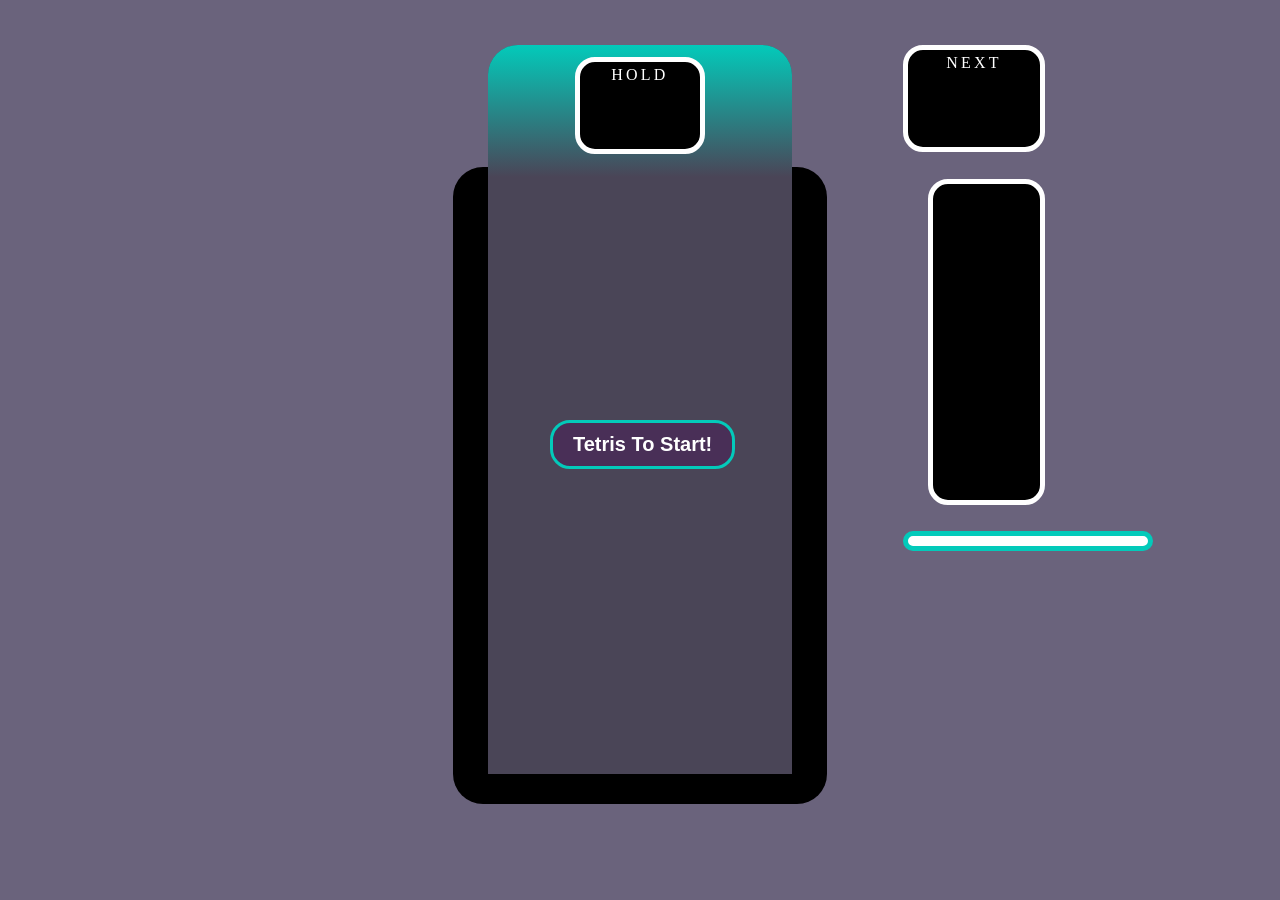
==== index.html @ 06b606b1 "배포 환경 구성 제목 바꿈" ====
<!doctype html>
<html lang="en">
  <head>
    <meta charset="UTF-8" />
    <meta name="viewport" content="width=device-width, initial-scale=1.0" />
    <title>Tetris to Go!</title>
    <link rel="stylesheet" href="reset.css" />
    <link rel="stylesheet" href="tetris.css" />
    <script type="module" src="index.js" defer></script>
  </head>
  <body>
    <main>
      <section class="game_ground">
        <!-- 그냥 왼쪽에 들어갈 가변 패딩 -->
        <article class="blank"></article>

        <!-- 테트리스 메인 보드 -->
        <article class="game">
          <!-- 미노 홀드 케이스 -->
          <div class="hold_mino">
            <span>HOLD</span>
            <div class="mino_case"></div>
          </div>

          <!-- 테트리스 메인 배경 -->
          <div class="board_wing left_wing"></div>
          <div class="main_board">
            <!-- 진짜 테트리스 보드 -->
            <div class="tetris_board"></div>

            <!-- 배경 확인용 -->
            <!-- <div class="tetris_board">
              <div class="temp"></div>
              <div class="temp"></div>
              <div class="temp"></div>
              <div class="temp"></div>
              <div class="temp"></div>
              <div class="temp"></div>
              <div class="temp"></div>
              <div class="temp"></div>
              <div class="temp"></div>
              <div class="temp"></div>
              <div class="temp"></div>
              <div class="temp"></div>
              <div class="temp"></div>
              <div class="temp"></div>
              <div class="temp"></div>
              <div class="temp"></div>
              <div class="temp"></div>
              <div class="temp"></div>
              <div class="temp"></div>
              <div class="temp"></div>
              <div class="temp"></div>
              <div class="temp"></div>
              <div class="temp"></div>
              <div class="temp"></div>
              <div class="temp"></div>
              <div class="temp"></div>
              <div class="temp"></div>
              <div class="temp"></div>
              <div class="temp"></div>
              <div class="temp"></div>
              <div class="temp"></div>
              <div class="temp"></div>
              <div class="temp"></div>
              <div class="temp"></div>
              <div class="temp"></div>
              <div class="temp"></div>
              <div class="temp"></div>
              <div class="temp"></div>
              <div class="temp"></div>
              <div class="temp"></div>
              <div class="temp"></div>
              <div class="temp"></div>
              <div class="temp"></div>
              <div class="temp"></div>
              <div class="temp"></div>
              <div class="temp"></div>
              <div class="temp"></div>
              <div class="temp"></div>
              <div class="temp"></div>
              <div class="temp"></div>
              <div class="temp"></div>
              <div class="temp"></div>
              <div class="temp"></div>
              <div class="temp"></div>
              <div class="temp"></div>
              <div class="temp"></div>
              <div class="temp"></div>
              <div class="temp"></div>
              <div class="temp"></div>
              <div class="temp"></div>
              <div class="temp"></div>
              <div class="temp"></div>
              <div class="temp"></div>
              <div class="temp"></div>
              <div class="temp"></div>
              <div class="temp"></div>
              <div class="temp"></div>
              <div class="temp"></div>
              <div class="temp"></div>
              <div class="temp"></div>
              <div class="temp"></div>
              <div class="temp"></div>
              <div class="temp"></div>
              <div class="temp"></div>
              <div class="temp"></div>
              <div class="temp"></div>
              <div class="temp"></div>
              <div class="temp"></div>
              <div class="temp"></div>
              <div class="temp"></div>
              <div class="temp"></div>
              <div class="temp"></div>
              <div class="temp"></div>
              <div class="temp"></div>
              <div class="temp"></div>
              <div class="temp"></div>
              <div class="temp"></div>
              <div class="temp"></div>
              <div class="temp"></div>
              <div class="temp"></div>
              <div class="temp"></div>
              <div class="temp"></div>
              <div class="temp"></div>
              <div class="temp"></div>
              <div class="temp"></div>
              <div class="temp"></div>
              <div class="temp"></div>
              <div class="temp"></div>
              <div class="temp"></div>
              <div class="temp"></div>
              <div class="temp"></div>
              <div class="temp"></div>
              <div class="temp"></div>
              <div class="temp"></div>
              <div class="temp"></div>
              <div class="temp"></div>
              <div class="temp"></div>
              <div class="temp"></div>
              <div class="temp"></div>
              <div class="temp"></div>
              <div class="temp"></div>
              <div class="temp"></div>
              <div class="temp"></div>
              <div class="temp"></div>
              <div class="temp"></div>
              <div class="temp"></div>
              <div class="temp"></div>
              <div class="temp"></div>
              <div class="temp"></div>
              <div class="temp"></div>
              <div class="temp"></div>
              <div class="temp"></div>
              <div class="temp"></div>
              <div class="temp"></div>
              <div class="temp"></div>
              <div class="temp"></div>
              <div class="temp"></div>
              <div class="temp"></div>
              <div class="temp"></div>
              <div class="temp"></div>
              <div class="temp"></div>
              <div class="temp"></div>
              <div class="temp"></div>
              <div class="temp"></div>
              <div class="temp"></div>
              <div class="temp"></div>
              <div class="temp"></div>
              <div class="temp"></div>
              <div class="temp"></div>
              <div class="temp"></div>
              <div class="temp"></div>
              <div class="temp"></div>
              <div class="temp"></div>
              <div class="temp"></div>
              <div class="temp"></div>
              <div class="temp"></div>
              <div class="temp"></div>
              <div class="temp"></div>
              <div class="temp"></div>
              <div class="temp"></div>
              <div class="temp"></div>
              <div class="temp"></div>
              <div class="temp"></div>
              <div class="temp"></div>
              <div class="temp"></div>
              <div class="temp"></div>
              <div class="temp"></div>
              <div class="temp"></div>
              <div class="temp"></div>
              <div class="temp"></div>
              <div class="temp"></div>
              <div class="temp"></div>
              <div class="temp"></div>
              <div class="temp"></div>
              <div class="temp"></div>
              <div class="temp"></div>
              <div class="temp"></div>
              <div class="temp"></div>
              <div class="temp"></div>
              <div class="temp"></div>
              <div class="temp"></div>
              <div class="temp"></div>
              <div class="temp"></div>
              <div class="temp"></div>
              <div class="temp"></div>
              <div class="temp"></div>
              <div class="temp"></div>
              <div class="temp"></div>
              <div class="temp"></div>
              <div class="temp"></div>
              <div class="temp"></div>
              <div class="temp"></div>
              <div class="temp"></div>
              <div class="temp"></div>
              <div class="temp"></div>
              <div class="temp"></div>
              <div class="temp"></div>
              <div class="temp"></div>
              <div class="temp"></div>
              <div class="temp"></div>
              <div class="temp"></div>
              <div class="temp"></div>
              <div class="temp"></div>
              <div class="temp"></div>
              <div class="temp"></div>
              <div class="temp"></div>
              <div class="temp"></div>
              <div class="temp"></div>
              <div class="temp"></div>
              <div class="temp"></div>
            </div> -->
          </div>
          <div class="board_wing right_wing"></div>
        </article>

        <!-- 다음 미노 / 점수 / 기타 정보 -->
        <article class="infos">
          <div class="next_minos">
            <!-- 바로 다음 미노 -->
            <div class="leftshift_container">
              <div class="next_mino">
                <span>NEXT</span>
                <div class="mino_case"></div>
              </div>
            </div>

            <!-- 그 이후 미노 (2 ~ 5번째) -->
            <div class="rightshift_container">
              <div class="further_next">
                <div class="temp"></div>
                <div class="temp"></div>
                <div class="temp"></div>
                <div class="temp"></div>
              </div>
            </div>
          </div>

          <!-- 점수판 -->
          <div class="score_board"></div>
        </article>
      </section>
    </main>
  </body>
</html>
---- tetris.css ----
/* 테트리미노 디자인 */

/* .tetris_board {
  width: 100%;
  height: calc(100% - 100% / 6);
  position: relative;
  top: -10px;
  display: grid;
  grid-template-columns: repeat(10, 1fr);
} */

.grid_unit {
  width: 100%;
  aspect-ratio: 1 / 1;
}

.tetrimino {
  transition: none;
}

.i_mino {
  border: 2px solid rgb(34, 123, 150);
  background-color: rgb(69, 202, 243);
}

.o_mino {
  border: 2px solid rgb(207, 205, 39);
  background-color: rgb(255, 252, 52);
}

.s_mino {
  border: 2px solid rgb(64, 128, 28);
  background-color: rgb(122, 228, 61);
}

.z_mino {
  border: 2px solid rgb(156, 23, 41);
  background-color: rgb(216, 63, 83);
}

.l_mino {
  border: 2px solid rgb(160, 95, 16);
  background-color: rgb(255, 153, 21);
}

.j_mino {
  border: 2px solid rgb(30, 60, 141);
  background-color: rgb(22, 84, 255);
}

.t_mino {
  border: 2px solid rgb(97, 26, 129);
  background-color: rgb(161, 34, 219);
}

/* 배경 디자인 */
main {
  width: 100vw;
  height: 100vh;
  background-color: rgb(106, 99, 124);
  padding: 5lvh 5lvw;
  margin: 0;
}

.game_ground {
  width: 100%;
  max-width: 1280px;
  height: 100%;
  /* border: 1px solid black; */
  display: flex;
  justify-content: start;
  align-items: center;
  gap: 1lvw;
  margin: 0 auto;
  /* pointer-events: none; */
}

.blank {
  width: 30%;
  min-width: 0px;
  max-width: 400px;
  /* border: 1px solid black; */
}

.game {
  width: 100%;
  min-width: 400px;
  max-width: 500px;
  height: 100%;
  /* border: 1px solid black; */
  display: flex;
  justify-content: center;
  align-items: start;
  position: relative;
  pointer-events: none;
}

.hold_mino {
  color: white;
  font-size: 16px;
  height: calc((90% / 6) * 0.8);
  aspect-ratio: 4 / 3;
  border: 5px solid white;
  border-radius: 20px;
  letter-spacing: 0.2em;
  background-color: black;
  display: flex;
  flex-direction: column;
  justify-content: start;
  align-items: center;
  position: absolute;
  top: calc((90% / 6) * 0.1);
  padding: 5px;
  gap: 5px;
  z-index: 3;
}

.mino_case {
  width: 100%;
  height: 100%;
  font-size: 12px;
  display: flex;
  justify-content: center;
  align-items: center;
}

.main_board {
  height: 90%;
  aspect-ratio: 10 / 24;
  /* border: 1px solid black; */
  border-radius: 30px 30px 0 0;
  background-color: rgba(0, 0, 0, 0.3);
  position: relative;
}

.main_board::before {
  content: "";
  width: 100%;
  height: calc(100% / 6 + 10px);
  border-radius: 30px 30px 0 0;
  background: linear-gradient(rgb(3, 202, 186), transparent);
  display: block;
  position: relative;
  z-index: 2;
}

.main_board::after {
  content: "";
  width: 100%;
  height: 30px;
  background-color: black;
  position: absolute;
  bottom: -30px;
}

.board_wing {
  width: 7%;
  min-width: 30px;
  height: calc(90% - 90% / 6 + 30px);
  background-color: black;
  position: relative;
  top: calc(90% / 6);
}

.left_wing {
  border-radius: 30px 0 0 30px;
}

.right_wing {
  border-radius: 0 30px 30px 0;
}

.tetris_board {
  width: 100%;
  height: calc(100% - 100% / 6);
  position: relative;
  top: -10px;
  display: grid;
  grid-template-columns: repeat(10, 1fr);
}

.tetris_board > .temp {
  width: 100%;
  aspect-ratio: 1 / 1;
  border: 2px solid gray;
}

.tetris_board > .temp:nth-child(124) {
  width: 100%;
  aspect-ratio: 1 / 1;
  border: 2px solid rgb(97, 26, 129);
  background-color: rgb(161, 34, 219);
}

.infos {
  width: 30%;
  min-width: 200px;
  max-width: 400px;
  height: 100%;
  /* border: 1px solid black; */
  /* pointer-events: none; */
}

.next_minos {
  width: 40%;
  min-width: fit-content;
  height: 60%;
  /* border: 1px solid black; */
  display: flex;
  flex-direction: column;
  justify-content: start;
  gap: 3lvh;
  pointer-events: none;
}

.leftshift_container {
  width: 100%;
  height: 22%;
}

.next_mino {
  color: white;
  font-size: 16px;
  height: 100%;
  aspect-ratio: 4 / 3;
  border: 5px solid white;
  border-radius: 20px;
  letter-spacing: 0.2em;
  background-color: black;
  display: flex;
  flex-direction: column;
  justify-content: start;
  align-items: center;
  padding: 5px;
  gap: 5px;
}

.rightshift_container {
  width: 100%;
  height: fit-content;
  display: flex;
  flex-direction: column;
  justify-content: start;
  align-items: end;
}

.further_next {
  color: white;
  width: 13lvh;
  height: fit-content;
  border: 5px solid white;
  border-radius: 20px;
  background-color: black;
  padding: 5px;
  display: flex;
  flex-direction: column;
  justify-content: start;
  align-items: center;
  gap: 5px;
}

.further_next_mino {
  width: 100%;
  aspect-ratio: 4 / 3;
  display: flex;
  justify-content: center;
  align-items: center;
}

.further_next > .temp {
  width: 100%;
  aspect-ratio: 4 / 3;
  display: flex;
  justify-content: center;
  align-items: center;
}

.score_board {
  color: black;
  font-size: 16px;
  width: 80%;
  min-width: 200px;
  height: fit-content;
  border: 5px solid rgb(3, 202, 186);
  border-radius: 20px;
  text-align: center;
  letter-spacing: 0.2em;
  background-color: white;
  padding: 5px;
  /* pointer-events: none; */
}

/* 기타 시스템 UI */

.start_btn {
  color: white;
  font-size: 20px;
  font-weight: bold;
  border: 3px solid rgb(3, 202, 186);
  background-color: rgba(72, 13, 87, 0.4);
  border-radius: 20px;
  padding: 10px 20px;
  position: absolute;
  top: calc(50% - 30px);
  left: calc(50% - 90px);
  cursor: pointer;
}

.count_down_num {
  color: rgb(16, 247, 227);
  font-size: 200px;
  font-weight: bolder;
  position: absolute;
  top: calc(50% - 0.7em);
  left: calc(50% - 0.25em);
  transition: all 0.5s;
}

.count_down_animation {
  font-size: 80px;
}
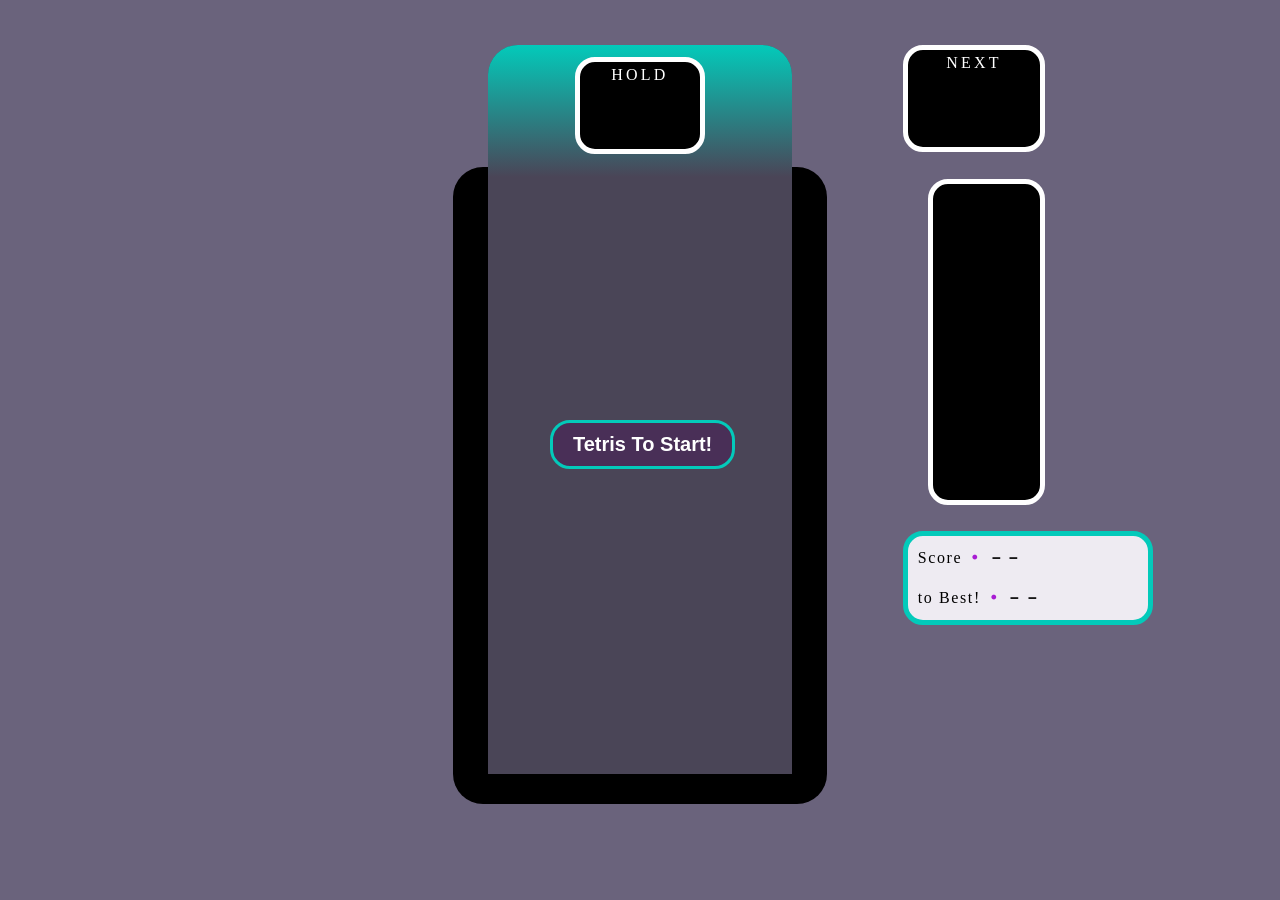
==== commit e2c2b26b: "나름 작동하는 테트리스 완성 이펙트 애니메이션 일부 미완성" ====
--- a/index.html
+++ b/index.html
@@ -258,7 +258,22 @@
           </div>
 
           <!-- 점수판 -->
-          <div class="score_board"></div>
+          <div class="score_board">
+            <div class="scores">
+              <div class="score">
+                Score
+                <div>・</div>
+                <span></span>
+              </div>
+              <div class="highscore">
+                to Best!
+                <div>・</div>
+                <span></span>
+              </div>
+            </div>
+            <div class="spin_review info_hidden"></div>
+            <button class="restart info_hidden">Click to Restart!</button>
+          </div>
         </article>
       </section>
     </main>
--- a/tetris.css
+++ b/tetris.css
@@ -12,10 +12,45 @@
 .grid_unit {
   width: 100%;
   aspect-ratio: 1 / 1;
-}
-
-.tetrimino {
-  transition: none;
+  position: relative;
+}
+
+.grid_border {
+  width: 100%;
+  height: 100%;
+  border: 1px solid rgba(141, 214, 208, 0.35);
+}
+
+.grid_border_top_left {
+  clip-path: polygon(0% 0%, 25% 0%, 0% 25%);
+  position: absolute;
+  top: 0;
+  left: 0;
+}
+
+.grid_border_top_right {
+  clip-path: polygon(100% 0%, 75% 0%, 100% 25%);
+  position: absolute;
+  top: 0;
+  right: 0;
+}
+
+.grid_border_bottom_left {
+  clip-path: polygon(0% 100%, 0% 75%, 25% 100%);
+  position: absolute;
+  top: 0;
+  left: 0;
+}
+
+.grid_border_bottom_right {
+  clip-path: polygon(100% 100%, 75% 100%, 100% 75%);
+  position: absolute;
+  top: 0;
+  left: 0;
+}
+
+.grid_border_hidden {
+  display: none;
 }
 
 .i_mino {
@@ -60,6 +95,7 @@
   background-color: rgb(106, 99, 124);
   padding: 5lvh 5lvw;
   margin: 0;
+  overflow: hidden;
 }
 
 .game_ground {
@@ -281,13 +317,74 @@
   width: 80%;
   min-width: 200px;
   height: fit-content;
+  max-height: 38lvh;
   border: 5px solid rgb(3, 202, 186);
   border-radius: 20px;
-  text-align: center;
+  display: flex;
+  flex-direction: column;
+  align-items: start;
   letter-spacing: 0.2em;
-  background-color: white;
-  padding: 5px;
+  background-color: rgba(253, 250, 255, 0.9);
+  padding: 10px;
+  gap: 24px;
   /* pointer-events: none; */
+}
+
+.scores {
+  letter-spacing: 0.1em;
+  font-weight: 500;
+  display: flex;
+  flex-direction: column;
+  gap: 16px;
+  pointer-events: none;
+}
+
+.scores > div {
+  height: max-content;
+  display: flex;
+  align-items: center;
+  flex-wrap: wrap;
+  white-space: nowrap;
+  row-gap: 4px;
+}
+
+.scores > div > div {
+  color: rgb(168, 28, 211);
+  font-size: 24px;
+  font-weight: 900;
+}
+
+.scores span {
+  height: max-content;
+  font-weight: 900;
+}
+
+.spin_review {
+  width: 100%;
+  height: calc(27lvh - 120px);
+  min-height: 12lvh;
+  border-radius: 1lvh;
+  display: flex;
+  justify-content: center;
+  align-items: center;
+  pointer-events: none;
+  background-color: rgba(122, 122, 122, 0.2);
+}
+
+.restart {
+  color: white;
+  font-size: 16px;
+  font-weight: bold;
+  border: 3px solid rgb(3, 202, 186);
+  background-color: rgba(72, 13, 87, 0.8);
+  border-radius: 16px;
+  padding: 8px 16px;
+  margin: 0 auto 8px;
+  cursor: pointer;
+}
+
+.info_hidden {
+  display: none;
 }
 
 /* 기타 시스템 UI */
@@ -314,6 +411,7 @@
   top: calc(50% - 0.7em);
   left: calc(50% - 0.25em);
   transition: all 0.5s;
+  pointer-events: none;
 }
 
 .count_down_animation {
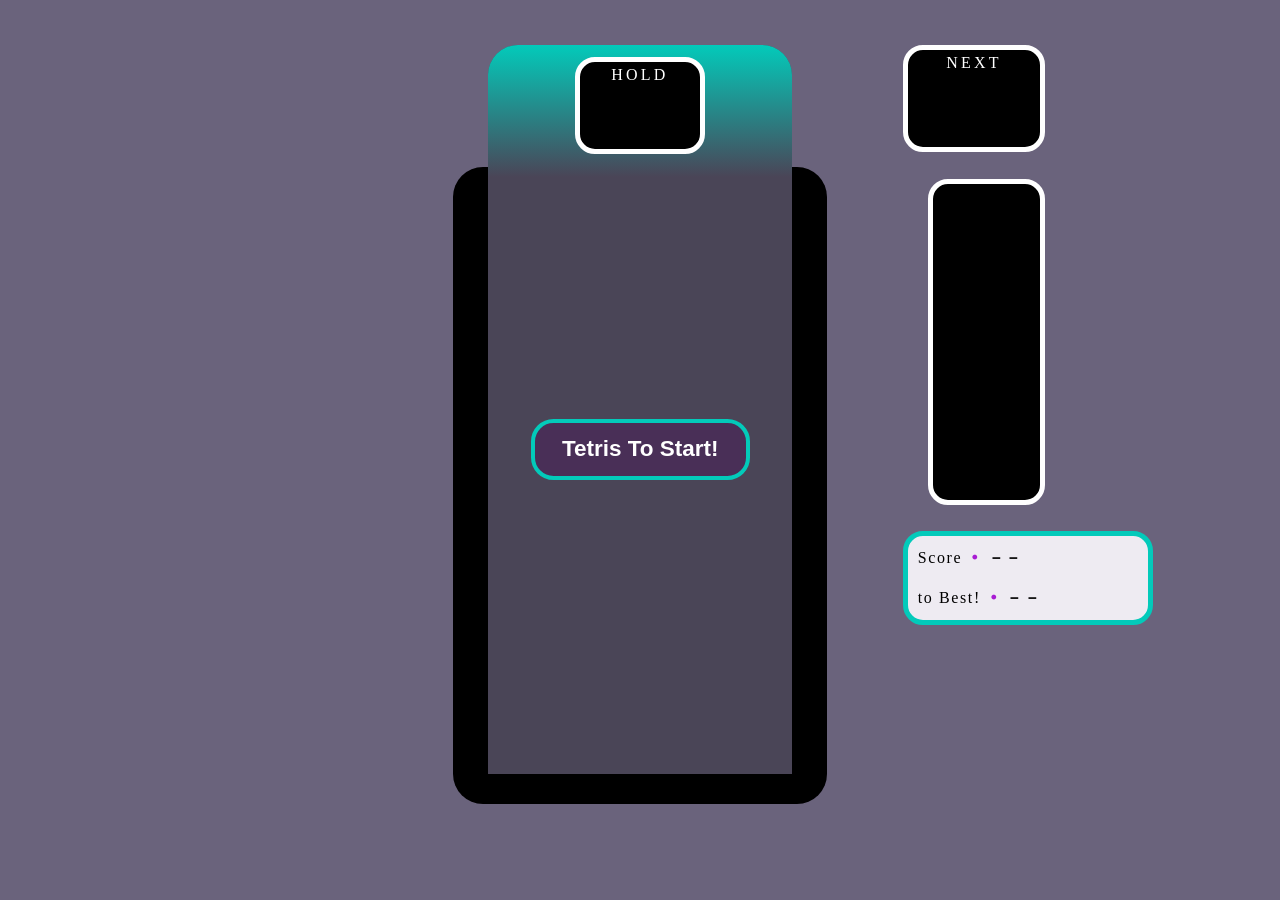
==== commit 0f01d3ca: "Tetris to Go! ver.1.0.0 완성 및 배포" ====
--- a/index.html
+++ b/index.html
@@ -4,6 +4,7 @@
     <meta charset="UTF-8" />
     <meta name="viewport" content="width=device-width, initial-scale=1.0" />
     <title>Tetris to Go!</title>
+    <link rel="shortcut icon" href="favicon.ico" type="image/x-icon" />
     <link rel="stylesheet" href="reset.css" />
     <link rel="stylesheet" href="tetris.css" />
     <script type="module" src="index.js" defer></script>
@@ -259,19 +260,61 @@
 
           <!-- 점수판 -->
           <div class="score_board">
+            <!-- 현재 점수 -->
             <div class="scores">
               <div class="score">
                 Score
                 <div>・</div>
                 <span></span>
               </div>
+
+              <!-- 하이스코어 -->
               <div class="highscore">
                 to Best!
                 <div>・</div>
                 <span></span>
               </div>
             </div>
-            <div class="spin_review info_hidden"></div>
+
+            <!-- 스핀 및 판정 리뷰 (T Spin, Tetris, Back-to-back) -->
+            <div class="spin_review info_hidden">
+              <!-- Combo -->
+              <div class="combo review_show info_hidden">
+                <div>
+                  <span class="combo_val"></span>
+                  <div>Combo!</div>
+                </div>
+              </div>
+
+              <!-- T Spin -->
+              <div class="t_spin review_show info_hidden">
+                <div>
+                  <div>SPIN</div>
+                  <span class="t_spin_mini">mini</span>
+                </div>
+              </div>
+
+              <!-- Tetris -->
+              <div class="tetris review_show info_hidden">
+                <div>
+                  <span>TETR</span>
+                  <div class="tetris_I"></div>
+                  <span>S</span>
+                </div>
+              </div>
+
+              <!-- Back to Back -->
+              <div class="back_to_back review_show info_hidden">
+                <div>
+                  <span>Back</span>
+                  <span>to</span>
+                  <span>Back!</span>
+                  <div>Z</div>
+                </div>
+              </div>
+            </div>
+
+            <!-- 게임 다시 시작 버튼 -->
             <button class="restart info_hidden">Click to Restart!</button>
           </div>
         </article>
--- a/tetris.css
+++ b/tetris.css
@@ -18,32 +18,33 @@
 .grid_border {
   width: 100%;
   height: 100%;
-  border: 1px solid rgba(141, 214, 208, 0.35);
+  /* border: 1px solid rgba(141, 214, 208, 0.35); */
+  background-color: rgba(141, 214, 208, 0.6);
 }
 
 .grid_border_top_left {
-  clip-path: polygon(0% 0%, 25% 0%, 0% 25%);
+  clip-path: polygon(0% 0%, 25% 0%, 23% 2%, 2% 2%, 2% 23%, 0% 25%);
   position: absolute;
   top: 0;
   left: 0;
 }
 
 .grid_border_top_right {
-  clip-path: polygon(100% 0%, 75% 0%, 100% 25%);
+  clip-path: polygon(100% 0%, 75% 0%, 77% 2%, 98% 2%, 98% 23%, 100% 25%);
   position: absolute;
   top: 0;
   right: 0;
 }
 
 .grid_border_bottom_left {
-  clip-path: polygon(0% 100%, 0% 75%, 25% 100%);
+  clip-path: polygon(0% 100%, 0% 75%, 2% 77%, 2% 98%, 23% 98%, 25% 100%);
   position: absolute;
   top: 0;
   left: 0;
 }
 
 .grid_border_bottom_right {
-  clip-path: polygon(100% 100%, 75% 100%, 100% 75%);
+  clip-path: polygon(100% 100%, 75% 100%, 77% 98%, 98% 98%, 98% 77%, 100% 75%);
   position: absolute;
   top: 0;
   left: 0;
@@ -363,12 +364,142 @@
   width: 100%;
   height: calc(27lvh - 120px);
   min-height: 12lvh;
-  border-radius: 1lvh;
-  display: flex;
-  justify-content: center;
-  align-items: center;
+  /* border-radius: 1lvh; */
+  display: flex;
+  flex-flow: column wrap;
+  justify-content: space-evenly;
+  align-items: center;
+  /* padding: 4px; */
+  gap: 4px 8px;
   pointer-events: none;
-  background-color: rgba(122, 122, 122, 0.2);
+  /* background-color: rgba(122, 122, 122, 0.2); */
+}
+
+.reivew_show {
+  display: flex;
+  flex-direction: column;
+  justify-content: center;
+  align-items: center;
+}
+
+.spin_review > div > div {
+  font-weight: bolder;
+  position: relative;
+}
+
+.combo > div {
+  color: rgb(160, 95, 16);
+  font-size: 16px;
+  letter-spacing: 0;
+  text-shadow:
+    0 0 8px rgba(255, 153, 21, 0.5),
+    0 0 8px rgb(255, 153, 21),
+    0 0 16px rgb(255, 153, 21);
+  display: flex;
+  flex-direction: column;
+  align-items: center;
+  gap: 4px;
+}
+
+.combo_val {
+  color: rgb(211, 77, 0);
+  font-size: 20px;
+}
+
+.t_spin > div > div {
+  color: rgb(68, 8, 95);
+  font-size: 20px;
+  width: 120%;
+  aspect-ratio: 3/2;
+  background-color: rgb(161, 34, 219);
+  clip-path: polygon(
+    0% 0%,
+    100% 0%,
+    100% 50%,
+    66% 50%,
+    66% 100%,
+    33% 100%,
+    33% 50%,
+    0% 50%
+  );
+  padding: 2%;
+  text-align: center;
+  position: relative;
+  left: -10%;
+}
+
+.t_spin_mini {
+  color: rgb(53, 6, 75);
+  font-size: 16px;
+  font-weight: bold;
+  border-radius: 4px;
+  background-color: rgba(204, 163, 223, 0.7);
+  padding: 2px;
+  position: absolute;
+  right: -5%;
+  bottom: calc(50% - 22px);
+}
+
+.tetris > div {
+  color: rgb(15, 93, 117);
+  font-size: 20px;
+  background-color: rgba(69, 202, 243, 0.4);
+  padding: 2%;
+  display: flex;
+  justify-content: center;
+  align-items: center;
+  gap: 2px;
+}
+
+.tetris_I {
+  width: 10px;
+  height: 28px;
+  border: 1px solid rgb(15, 93, 117);
+  border-top: none;
+  background-color: rgb(69, 202, 243);
+  background-image: linear-gradient(rgb(15, 93, 117) 1px, transparent 1px);
+  background-size: 100% 25%;
+}
+
+.back_to_back > div {
+  color: rgb(15, 93, 117);
+  font-size: 20px;
+  line-height: 16px;
+  text-shadow:
+    0 0 10px rgba(161, 34, 219, 0.5),
+    0 0 20px rgb(161, 34, 219),
+    0 0 30px rgba(255, 255, 255, 0.8);
+  display: flex;
+  flex-direction: column;
+  justify-content: center;
+  align-items: center;
+  position: relative;
+}
+
+.back_to_back > div > span {
+  z-index: 1;
+}
+
+.back_to_back > div > span:nth-child(1) {
+  position: relative;
+  left: -12%;
+}
+
+.back_to_back > div > span:nth-child(3) {
+  position: relative;
+  left: 12%;
+}
+
+.back_to_back > div > div {
+  color: rgba(161, 34, 219, 0.6);
+  font-size: 52px;
+  position: absolute;
+  margin: auto;
+}
+
+.review_hide {
+  transition: all 1.5s;
+  opacity: 0;
 }
 
 .restart {
@@ -391,21 +522,21 @@
 
 .start_btn {
   color: white;
-  font-size: 20px;
+  font-size: 2.5lvh;
   font-weight: bold;
-  border: 3px solid rgb(3, 202, 186);
+  border: 0.5lvh solid rgb(3, 202, 186);
   background-color: rgba(72, 13, 87, 0.4);
-  border-radius: 20px;
-  padding: 10px 20px;
-  position: absolute;
-  top: calc(50% - 30px);
-  left: calc(50% - 90px);
+  border-radius: 2.5lvh;
+  padding: 1.5lvh 3lvh;
+  position: absolute;
+  top: calc(50% - 1.4em);
+  left: calc(50% - 4.85em);
   cursor: pointer;
 }
 
 .count_down_num {
   color: rgb(16, 247, 227);
-  font-size: 200px;
+  font-size: 25lvh;
   font-weight: bolder;
   position: absolute;
   top: calc(50% - 0.7em);
@@ -415,5 +546,27 @@
 }
 
 .count_down_animation {
-  font-size: 80px;
-}
+  font-size: 10lvh;
+}
+
+.all_clear {
+  color: rgb(226, 186, 9);
+  font-size: 5lvh;
+  font-weight: bolder;
+  text-shadow:
+    /* 0 0 2lvh rgba(255, 255, 255, 0.5), */
+    0 0 3lvh rgb(255, 255, 255),
+    0 0 2lvh rgba(255, 255, 255, 0.5);
+  white-space: nowrap;
+  position: absolute;
+  left: 18%;
+  top: 26%;
+  z-index: 2;
+}
+
+.all_clear::before {
+  z-index: -1;
+  content: "All Clear!";
+  position: absolute;
+  -webkit-text-stroke: 0.8lvh rgb(126, 72, 7);
+}
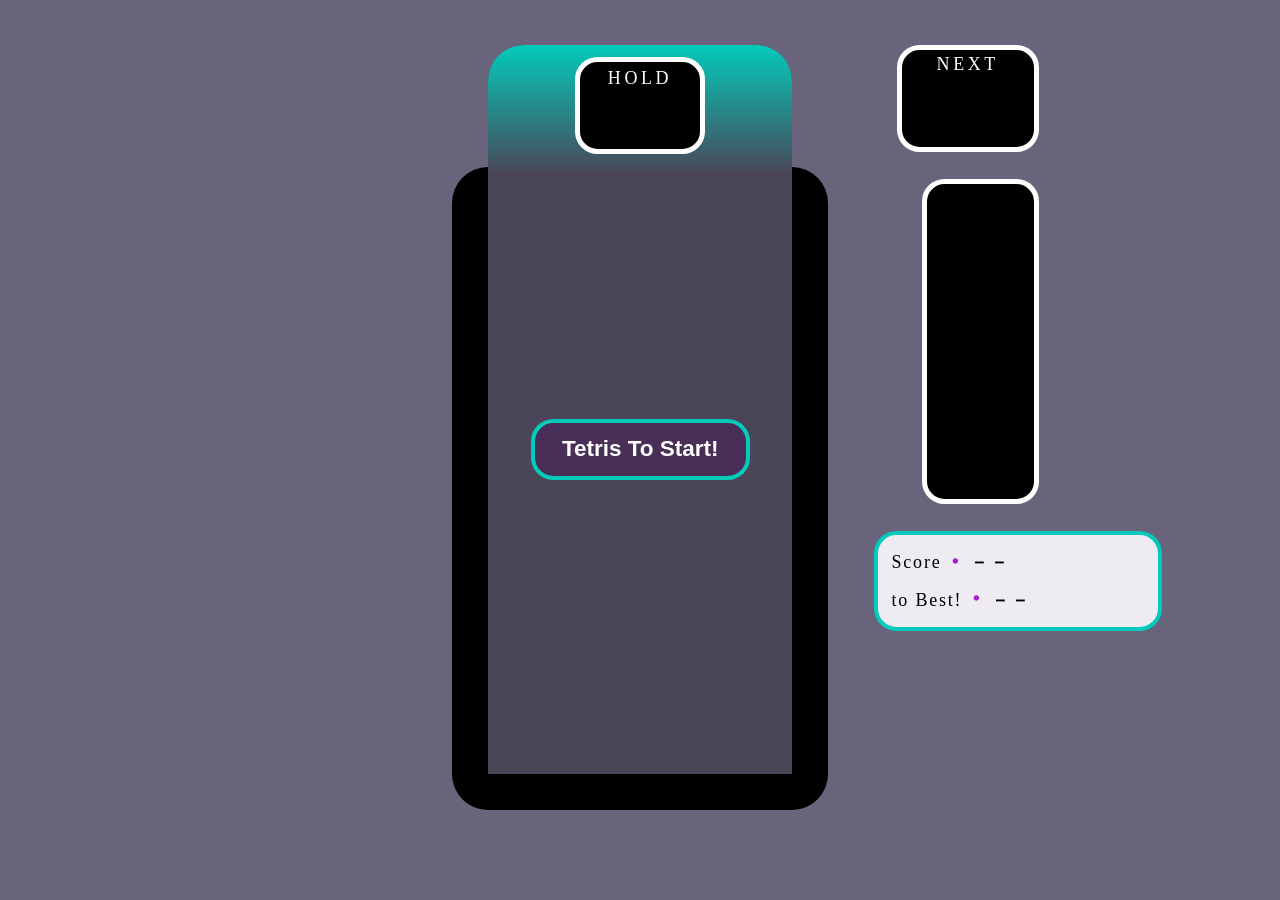
==== commit 5d0fe93c: "UI 재수정 ver.1.0.2 자꾸 자잘자잘한 오류가 보이지만..." ====
--- a/index.html
+++ b/index.html
@@ -281,7 +281,7 @@
               <!-- Combo -->
               <div class="combo review_show info_hidden">
                 <div>
-                  <span class="combo_val"></span>
+                  <span class="combo_val">1</span>
                   <div>Combo!</div>
                 </div>
               </div>
--- a/tetris.css
+++ b/tetris.css
@@ -55,37 +55,37 @@
 }
 
 .i_mino {
-  border: 2px solid rgb(34, 123, 150);
+  border: 0.25lvh solid rgb(34, 123, 150);
   background-color: rgb(69, 202, 243);
 }
 
 .o_mino {
-  border: 2px solid rgb(207, 205, 39);
+  border: 0.25lvh solid rgb(207, 205, 39);
   background-color: rgb(255, 252, 52);
 }
 
 .s_mino {
-  border: 2px solid rgb(64, 128, 28);
+  border: 0.25lvh solid rgb(64, 128, 28);
   background-color: rgb(122, 228, 61);
 }
 
 .z_mino {
-  border: 2px solid rgb(156, 23, 41);
+  border: 0.25lvh solid rgb(156, 23, 41);
   background-color: rgb(216, 63, 83);
 }
 
 .l_mino {
-  border: 2px solid rgb(160, 95, 16);
+  border: 0.25lvh solid rgb(160, 95, 16);
   background-color: rgb(255, 153, 21);
 }
 
 .j_mino {
-  border: 2px solid rgb(30, 60, 141);
+  border: 0.25lvh solid rgb(30, 60, 141);
   background-color: rgb(22, 84, 255);
 }
 
 .t_mino {
-  border: 2px solid rgb(97, 26, 129);
+  border: 0.25lvh solid rgb(97, 26, 129);
   background-color: rgb(161, 34, 219);
 }
 
@@ -101,28 +101,24 @@
 
 .game_ground {
   width: 100%;
-  max-width: 1280px;
   height: 100%;
   /* border: 1px solid black; */
   display: flex;
   justify-content: start;
   align-items: center;
-  gap: 1lvw;
+  gap: 2.5lvh;
   margin: 0 auto;
   /* pointer-events: none; */
 }
 
 .blank {
-  width: 30%;
+  width: calc(50% - 23.5lvh);
   min-width: 0px;
-  max-width: 400px;
   /* border: 1px solid black; */
 }
 
 .game {
-  width: 100%;
-  min-width: 400px;
-  max-width: 500px;
+  width: 42lvh;
   height: 100%;
   /* border: 1px solid black; */
   display: flex;
@@ -134,11 +130,11 @@
 
 .hold_mino {
   color: white;
-  font-size: 16px;
+  font-size: 2lvh;
   height: calc((90% / 6) * 0.8);
   aspect-ratio: 4 / 3;
-  border: 5px solid white;
-  border-radius: 20px;
+  border: 0.6lvh solid white;
+  border-radius: 2.5lvh;
   letter-spacing: 0.2em;
   background-color: black;
   display: flex;
@@ -147,15 +143,15 @@
   align-items: center;
   position: absolute;
   top: calc((90% / 6) * 0.1);
-  padding: 5px;
-  gap: 5px;
+  padding: 0.8lvh;
+  gap: 0.5lvh;
   z-index: 3;
 }
 
 .mino_case {
   width: 100%;
   height: 100%;
-  font-size: 12px;
+  font-size: 1.5lvh;
   display: flex;
   justify-content: center;
   align-items: center;
@@ -165,7 +161,7 @@
   height: 90%;
   aspect-ratio: 10 / 24;
   /* border: 1px solid black; */
-  border-radius: 30px 30px 0 0;
+  border-radius: 4lvh 4lvh 0 0;
   background-color: rgba(0, 0, 0, 0.3);
   position: relative;
 }
@@ -173,8 +169,8 @@
 .main_board::before {
   content: "";
   width: 100%;
-  height: calc(100% / 6 + 10px);
-  border-radius: 30px 30px 0 0;
+  height: calc(100% / 6 + 0.9lvh);
+  border-radius: 4lvh 4lvh 0 0;
   background: linear-gradient(rgb(3, 202, 186), transparent);
   display: block;
   position: relative;
@@ -184,34 +180,34 @@
 .main_board::after {
   content: "";
   width: 100%;
-  height: 30px;
+  height: 4lvh;
   background-color: black;
   position: absolute;
-  bottom: -30px;
+  bottom: -4lvh;
 }
 
 .board_wing {
-  width: 7%;
-  min-width: 30px;
-  height: calc(90% - 90% / 6 + 30px);
+  width: 4lvh;
+  min-width: 4lvh;
+  height: calc(90% - 90% / 6 + 4lvh);
   background-color: black;
   position: relative;
   top: calc(90% / 6);
 }
 
 .left_wing {
-  border-radius: 30px 0 0 30px;
+  border-radius: 4lvh 0 0 4lvh;
 }
 
 .right_wing {
-  border-radius: 0 30px 30px 0;
+  border-radius: 0 4lvh 4lvh 0;
 }
 
 .tetris_board {
   width: 100%;
   height: calc(100% - 100% / 6);
   position: relative;
-  top: -10px;
+  top: -1lvh;
   display: grid;
   grid-template-columns: repeat(10, 1fr);
 }
@@ -230,11 +226,12 @@
 }
 
 .infos {
-  width: 30%;
-  min-width: 200px;
-  max-width: 400px;
+  width: calc(40% - 15lvh);
+  min-width: 34lvh;
+  max-width: 50lvh;
   height: 100%;
   /* border: 1px solid black; */
+  /* padding-left: 5lvh; */
   /* pointer-events: none; */
 }
 
@@ -247,6 +244,7 @@
   flex-direction: column;
   justify-content: start;
   gap: 3lvh;
+  margin-left: 5lvh;
   pointer-events: none;
 }
 
@@ -257,19 +255,19 @@
 
 .next_mino {
   color: white;
-  font-size: 16px;
+  font-size: 2lvh;
   height: 100%;
   aspect-ratio: 4 / 3;
-  border: 5px solid white;
-  border-radius: 20px;
+  border: 0.6lvh solid white;
+  border-radius: 2.5lvh;
   letter-spacing: 0.2em;
   background-color: black;
   display: flex;
   flex-direction: column;
   justify-content: start;
   align-items: center;
-  padding: 5px;
-  gap: 5px;
+  padding: 0.6lvh;
+  gap: 0.6lvh;
 }
 
 .rightshift_container {
@@ -285,15 +283,15 @@
   color: white;
   width: 13lvh;
   height: fit-content;
-  border: 5px solid white;
-  border-radius: 20px;
+  border: 0.6lvh solid white;
+  border-radius: 2.5lvh;
   background-color: black;
-  padding: 5px;
+  padding: 0.6lvh;
   display: flex;
   flex-direction: column;
   justify-content: start;
   align-items: center;
-  gap: 5px;
+  gap: 0.6lvh;
 }
 
 .further_next_mino {
@@ -314,20 +312,22 @@
 
 .score_board {
   color: black;
-  font-size: 16px;
+  font-size: 2lvh;
   width: 80%;
-  min-width: 200px;
+  min-width: 32lvh;
+  max-width: 36lvh;
   height: fit-content;
-  max-height: 38lvh;
-  border: 5px solid rgb(3, 202, 186);
-  border-radius: 20px;
+  max-height: 30.8lvh;
+  border: 0.5lvh solid rgb(3, 202, 186);
+  border-radius: 2.5lvh;
   display: flex;
   flex-direction: column;
   align-items: start;
   letter-spacing: 0.2em;
   background-color: rgba(253, 250, 255, 0.9);
-  padding: 10px;
-  gap: 24px;
+  padding: 1.5lvh;
+  gap: 2.5lvh;
+  margin-left: 2.5lvh;
   /* pointer-events: none; */
 }
 
@@ -336,41 +336,41 @@
   font-weight: 500;
   display: flex;
   flex-direction: column;
-  gap: 16px;
+  gap: 1.2lvh;
   pointer-events: none;
 }
 
 .scores > div {
   height: max-content;
   display: flex;
+  /* justify-content: center; */
   align-items: center;
   flex-wrap: wrap;
   white-space: nowrap;
-  row-gap: 4px;
+  row-gap: 0.3lvh;
+  /* padding-right: 30%; */
 }
 
 .scores > div > div {
   color: rgb(168, 28, 211);
-  font-size: 24px;
+  font-size: 3lvh;
   font-weight: 900;
 }
 
 .scores span {
-  height: max-content;
   font-weight: 900;
 }
 
 .spin_review {
   width: 100%;
-  height: calc(27lvh - 120px);
-  min-height: 12lvh;
+  height: 100%;
+  min-height: 14lvh;
   /* border-radius: 1lvh; */
   display: flex;
   flex-flow: column wrap;
-  justify-content: space-evenly;
-  align-items: center;
-  /* padding: 4px; */
-  gap: 4px 8px;
+  justify-content: center;
+  align-items: center;
+  gap: 0.8lvh 1.6lvh;
   pointer-events: none;
   /* background-color: rgba(122, 122, 122, 0.2); */
 }
@@ -389,26 +389,31 @@
 
 .combo > div {
   color: rgb(160, 95, 16);
-  font-size: 16px;
+  font-size: 2.25lvh;
   letter-spacing: 0;
   text-shadow:
-    0 0 8px rgba(255, 153, 21, 0.5),
-    0 0 8px rgb(255, 153, 21),
-    0 0 16px rgb(255, 153, 21);
-  display: flex;
-  flex-direction: column;
-  align-items: center;
-  gap: 4px;
+    0 0 1lvh rgba(255, 153, 21, 0.5),
+    0 0 1lvh rgb(255, 153, 21),
+    0 0 2lvh rgb(255, 153, 21);
+  display: flex;
+  flex-direction: column;
+  align-items: center;
+  gap: 0.5lvh;
+  padding-block: 0.3em;
 }
 
 .combo_val {
   color: rgb(211, 77, 0);
-  font-size: 20px;
+  font-size: 2.5lvh;
+}
+
+.t_spin > div {
+  padding-block: 0.3em;
 }
 
 .t_spin > div > div {
   color: rgb(68, 8, 95);
-  font-size: 20px;
+  font-size: 2.5lvh;
   width: 120%;
   aspect-ratio: 3/2;
   background-color: rgb(161, 34, 219);
@@ -422,7 +427,7 @@
     33% 50%,
     0% 50%
   );
-  padding: 2%;
+  padding-top: 4%;
   text-align: center;
   position: relative;
   left: -10%;
@@ -430,50 +435,63 @@
 
 .t_spin_mini {
   color: rgb(53, 6, 75);
-  font-size: 16px;
+  font-size: 2lvh;
   font-weight: bold;
-  border-radius: 4px;
+  border-radius: 0.5lvh;
   background-color: rgba(204, 163, 223, 0.7);
-  padding: 2px;
+  padding: 3%;
   position: absolute;
   right: -5%;
-  bottom: calc(50% - 22px);
+  bottom: calc(50% - 2.75lvh);
+}
+
+.tetris {
+  width: auto;
+  height: fit-content;
+  padding-block: 1.25lvh;
+  position: relative;
 }
 
 .tetris > div {
   color: rgb(15, 93, 117);
-  font-size: 20px;
+  font-size: 2.5lvh;
   background-color: rgba(69, 202, 243, 0.4);
-  padding: 2%;
-  display: flex;
-  justify-content: center;
-  align-items: center;
-  gap: 2px;
+  padding: 0.2em 0.4em;
+  display: flex;
+  justify-content: center;
+  align-items: center;
+  gap: 2lvh;
 }
 
 .tetris_I {
-  width: 10px;
-  height: 28px;
-  border: 1px solid rgb(15, 93, 117);
+  width: 1.25lvh;
+  height: 5lvh;
+  border: 0.1lvh solid rgb(15, 93, 117);
   border-top: none;
   background-color: rgb(69, 202, 243);
-  background-image: linear-gradient(rgb(15, 93, 117) 1px, transparent 1px);
+  background-image: linear-gradient(
+    rgb(15, 93, 117) 0.1lvh,
+    transparent 0.1lvh
+  );
   background-size: 100% 25%;
+  position: absolute;
+  right: 3.5lvh;
 }
 
 .back_to_back > div {
   color: rgb(15, 93, 117);
-  font-size: 20px;
-  line-height: 16px;
+  font-size: 2.5lvh;
+  line-height: 2lvh;
   text-shadow:
-    0 0 10px rgba(161, 34, 219, 0.5),
-    0 0 20px rgb(161, 34, 219),
-    0 0 30px rgba(255, 255, 255, 0.8);
-  display: flex;
-  flex-direction: column;
-  justify-content: center;
-  align-items: center;
-  position: relative;
+    0 0 1.5lvh rgba(161, 34, 219, 0.5),
+    0 0 2.5lvh rgb(161, 34, 219),
+    0 0 3.5lvh rgba(255, 255, 255, 0.8);
+  display: flex;
+  flex-direction: column;
+  justify-content: center;
+  align-items: center;
+  position: relative;
+  padding-block: 0.3em;
 }
 
 .back_to_back > div > span {
@@ -492,7 +510,7 @@
 
 .back_to_back > div > div {
   color: rgba(161, 34, 219, 0.6);
-  font-size: 52px;
+  font-size: 6.5lvh;
   position: absolute;
   margin: auto;
 }
@@ -504,13 +522,13 @@
 
 .restart {
   color: white;
-  font-size: 16px;
+  font-size: 2lvh;
   font-weight: bold;
-  border: 3px solid rgb(3, 202, 186);
+  border: 0.4lvh solid rgb(3, 202, 186);
   background-color: rgba(72, 13, 87, 0.8);
-  border-radius: 16px;
-  padding: 8px 16px;
-  margin: 0 auto 8px;
+  border-radius: 2lvh;
+  padding: 1lvh 2lvh;
+  margin: 0 auto 1lvh;
   cursor: pointer;
 }
 
@@ -550,13 +568,13 @@
 }
 
 .all_clear {
-  color: rgb(226, 186, 9);
+  color: rgb(245, 202, 10);
   font-size: 5lvh;
   font-weight: bolder;
   text-shadow:
-    /* 0 0 2lvh rgba(255, 255, 255, 0.5), */
-    0 0 3lvh rgb(255, 255, 255),
-    0 0 2lvh rgba(255, 255, 255, 0.5);
+    0 0 6lvh rgb(255, 255, 255),
+    0 0 4lvh rgba(255, 255, 255, 0.5),
+    0 0 2lvh rgba(255, 255, 255, 0.4);
   white-space: nowrap;
   position: absolute;
   left: 18%;
@@ -568,5 +586,5 @@
   z-index: -1;
   content: "All Clear!";
   position: absolute;
-  -webkit-text-stroke: 0.8lvh rgb(126, 72, 7);
-}
+  -webkit-text-stroke: 0.8lvh rgb(117, 67, 6);
+}
